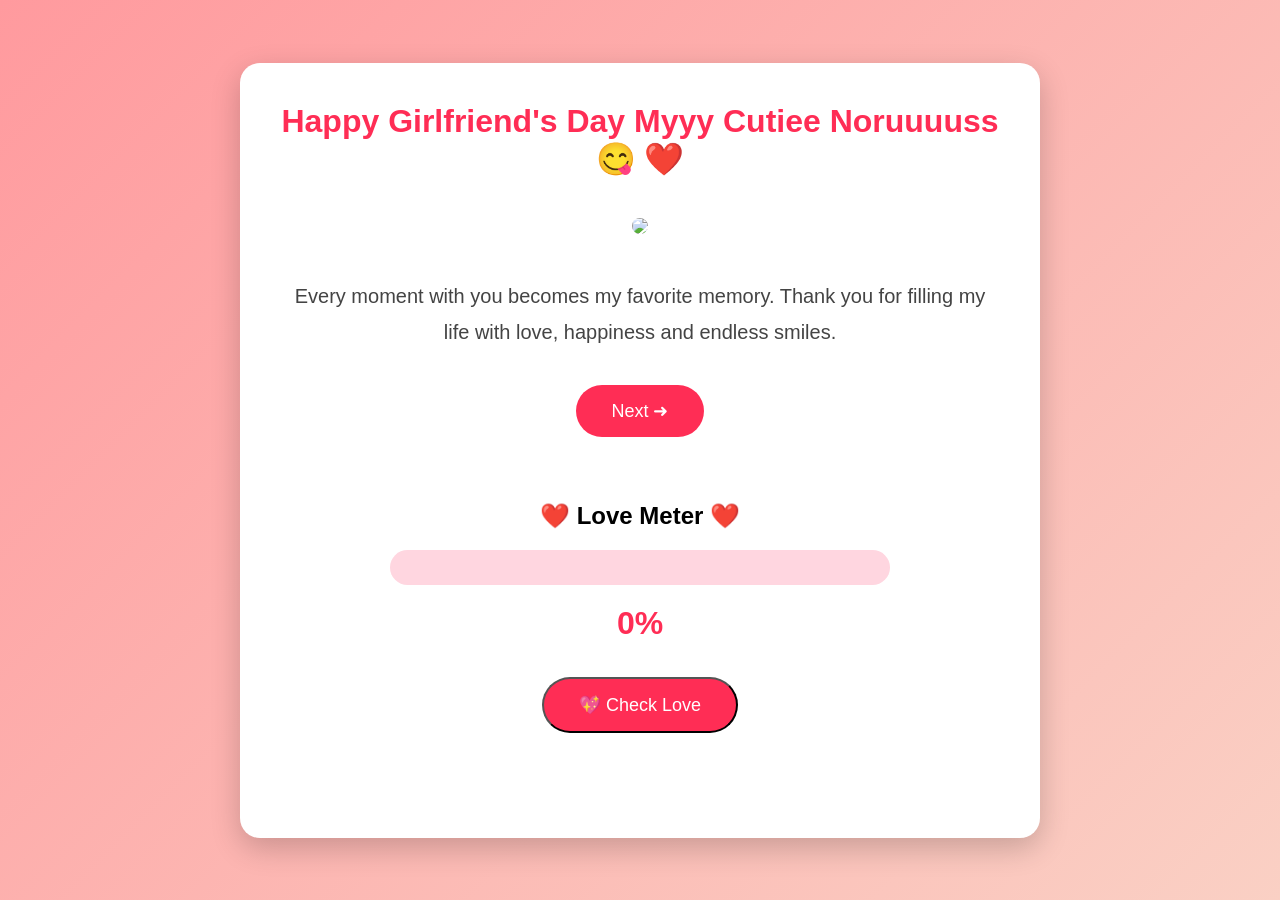
==== gf day/index.html @ 91c9f84e "Add files via upload" ====
<!DOCTYPE html>
<html lang="en">
<head>
<meta charset="UTF-8">
<meta name="viewport" content="width=device-width, initial-scale=1.0">
<title>Happy Girlfriend's Day❤️</title>
<link rel="stylesheet" href="style.css">
</head>
<body>
<body>
<div class="container">
<div id="hearts-container"></div>

<!-- Your other content -->

<script src="script.js"></script>
</body>

<h1>Happy Girlfriend's Day Myyy Cutiee Noruuuuss😋 ❤️</h1>

<img src="https://images.unsplash.com/photo-1516589091380-5d8e87df6999?w=800"
class="photo">

<p>
Every moment with you becomes my favorite memory.
Thank you for filling my life with love, happiness and endless smiles.
</p>

<a href="memories.html" class="btn">Next ➜</a>
<div class="love-meter">

    <h2>❤️ Love Meter ❤️</h2>

    <div class="meter">
        <div class="fill" id="fill"></div>
    </div>

    <h1 id="percent">0%</h1>

    <button onclick="startLoveMeter()" class="btn">
        💖 Check Love
    </button>

    <p id="result"></p>

</div>
</div>
<audio id="bgMusic" loop>
    <source src="music.mp3" type="audio/mpeg">
</audio>

<script>
const music = document.getElementById("bgMusic");

window.onload = () => {
    const time = localStorage.getItem("musicTime");
    if (time) music.currentTime = time;

    music.play().catch(() => {});
};

setInterval(() => {
    localStorage.setItem("musicTime", music.currentTime);
}, 1000);
</script>
</audio>
<script>

function startLoveMeter(){

let progress=0;

const fill=document.getElementById("fill");
const percent=document.getElementById("percent");
const result=document.getElementById("result");

result.innerHTML="";

const interval=setInterval(()=>{

progress++;

fill.style.width=progress+"%";
percent.innerHTML=progress+"%";

if(progress==25)
result.innerHTML="😊 Hmm... Looking good!";

if(progress==50)
result.innerHTML="🥰 Definitely something special...";

if(progress==75)
result.innerHTML="❤️ Almost there...";

if(progress>=100){

clearInterval(interval);

result.innerHTML="💖 100% Perfect Match! Happy Girlfriend's Day ❤️";

}

},30);

}

</script>

</body>
</html>
---- gf day/style.css ----
*{
margin:0;
padding:0;
box-sizing:border-box;
font-family:Arial,Helvetica,sans-serif;
}

body{
background:linear-gradient(135deg,#ff9a9e,#fad0c4);
display:flex;
justify-content:center;
align-items:center;
min-height:100vh;
padding:20px;
}

.container{
background:white;
width:90%;
max-width:800px;
padding:40px;
border-radius:20px;
text-align:center;
box-shadow:0 10px 30px rgba(0,0,0,.2);
animation:fade 1s;
}

h1{
color:#ff2d55;
margin-bottom:20px;
}

.photo{
width:100%;
border-radius:15px;
margin:20px 0;
}

.gallery{
display:grid;
grid-template-columns:repeat(auto-fit,minmax(180px,1fr));
gap:15px;
margin:20px 0;
}

.gallery img{
width:100%;
height:220px;
object-fit:cover;
border-radius:15px;
transition:.4s;
}

.gallery img:hover{
transform:scale(1.05);
}

p{
font-size:20px;
line-height:1.8;
margin:20px 0;
color:#444;
}

.letter{
font-size:24px;
font-style:italic;
color:#333;
white-space:pre-line;
}

.btn{
display:inline-block;
margin:15px;
padding:15px 35px;
background:#ff2d55;
color:white;
text-decoration:none;
border-radius:50px;
font-size:18px;
transition:.3s;
}

.btn:hover{
background:#e60039;
transform:translateY(-3px);
}

@keyframes fade{
from{
opacity:0;
transform:translateY(30px);
}
to{
opacity:1;
transform:translateY(0);
}
}
.buttons{
    position:relative;
    width:350px;
    height:180px;
    margin:30px auto;
}

.buttons button{
    padding:15px 35px;
    border:none;
    border-radius:40px;
    cursor:pointer;
    font-size:18px;
}

#yes{
    position:absolute;
    left:30px;
    top:60px;
    background:#ff2d55;
    color:white;
}

#no{
    position:absolute;
    left:200px;
    top:60px;
    background:#444;
    color:white;
}

.popup{
    position:fixed;
    top:0;
    left:0;
    width:100%;
    height:100%;
    background:rgba(0,0,0,.7);
    display:none;
    justify-content:center;
    align-items:center;
}

.box{
    background:white;
    padding:30px;
    border-radius:15px;
    text-align:center;
    color:#ff2d55;
}
.love-meter{
    margin:50px auto;
    text-align:center;
}

.meter{
    width:80%;
    max-width:500px;
    height:35px;
    background:#ffd6e0;
    border-radius:50px;
    margin:20px auto;
    overflow:hidden;
}

.fill{
    width:0%;
    height:100%;
    background:linear-gradient(90deg,#ff2d55,#ff7aa2);
    border-radius:50px;
    transition:width .2s;
}

#percent{
    color:#ff2d55;
    margin:20px;
}

#result{
    font-size:22px;
    color:#444;
    margin-top:20px;
    font-weight:bold;
}
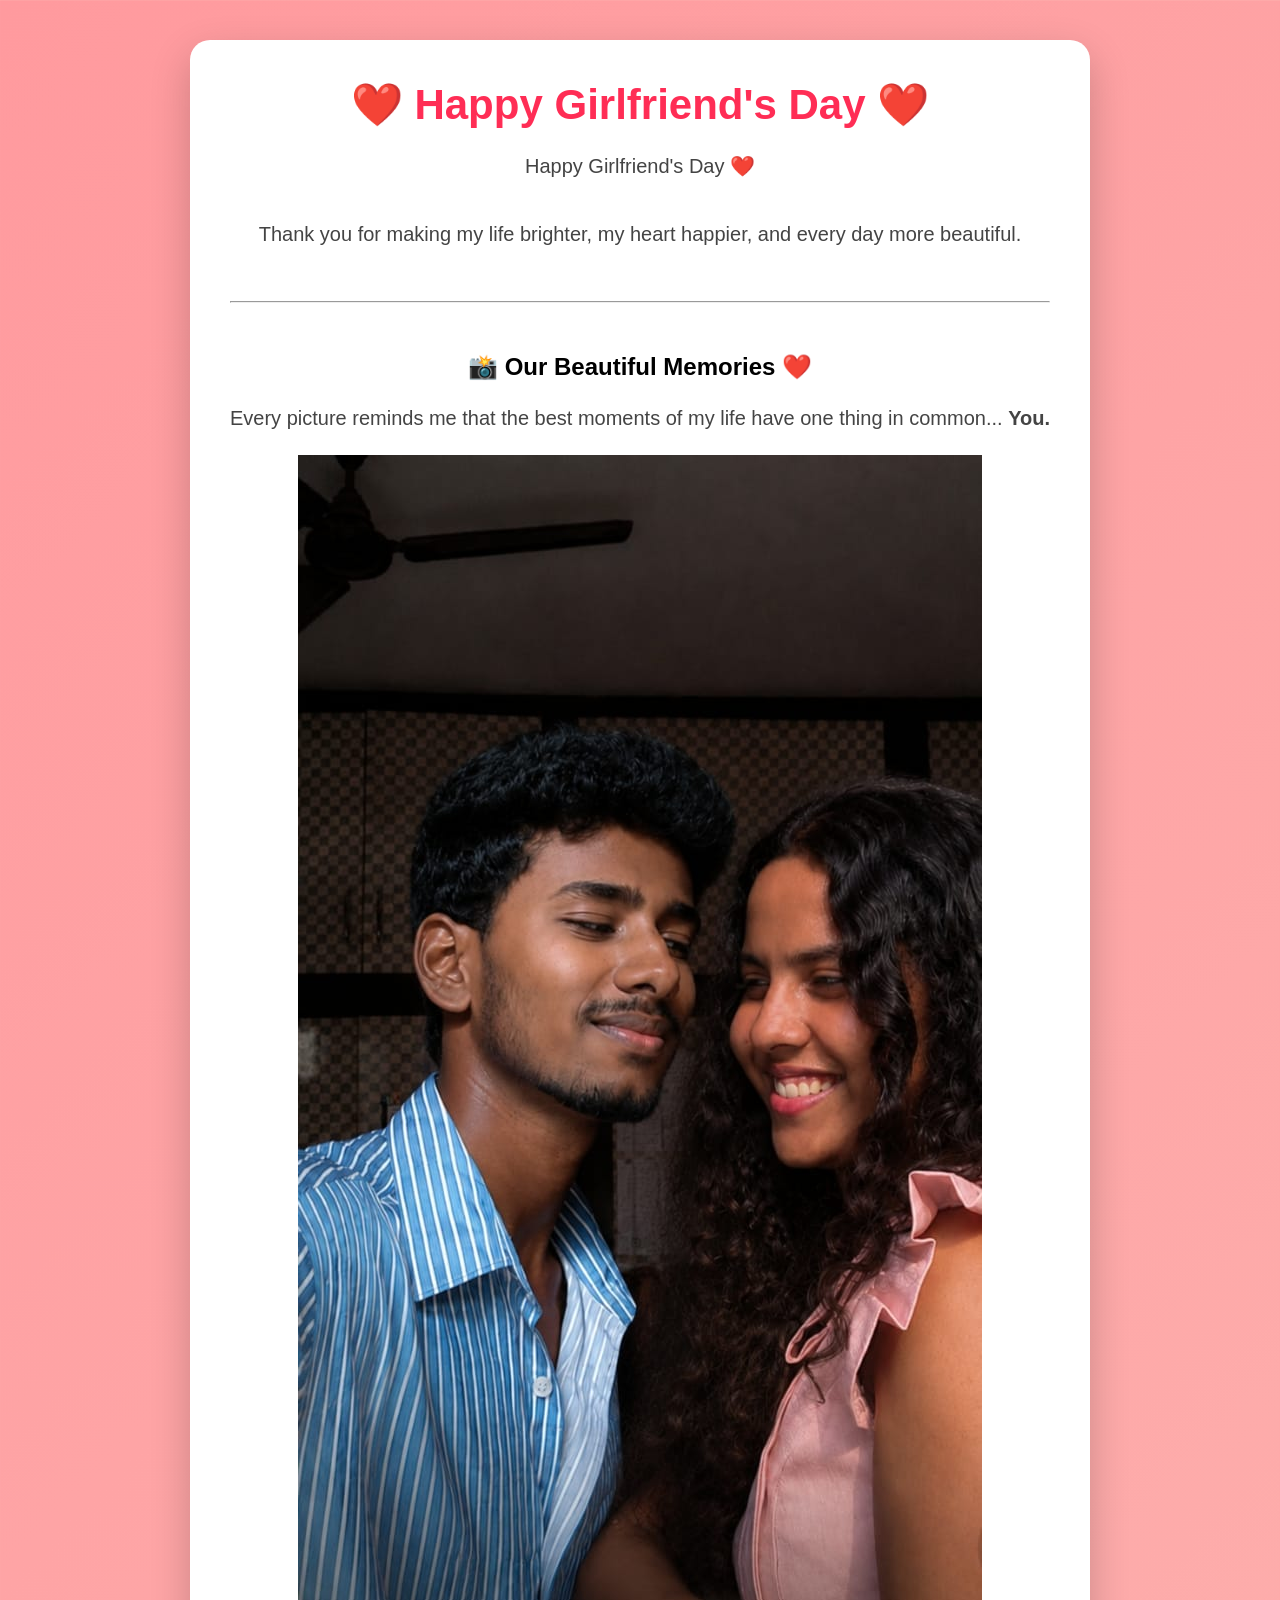
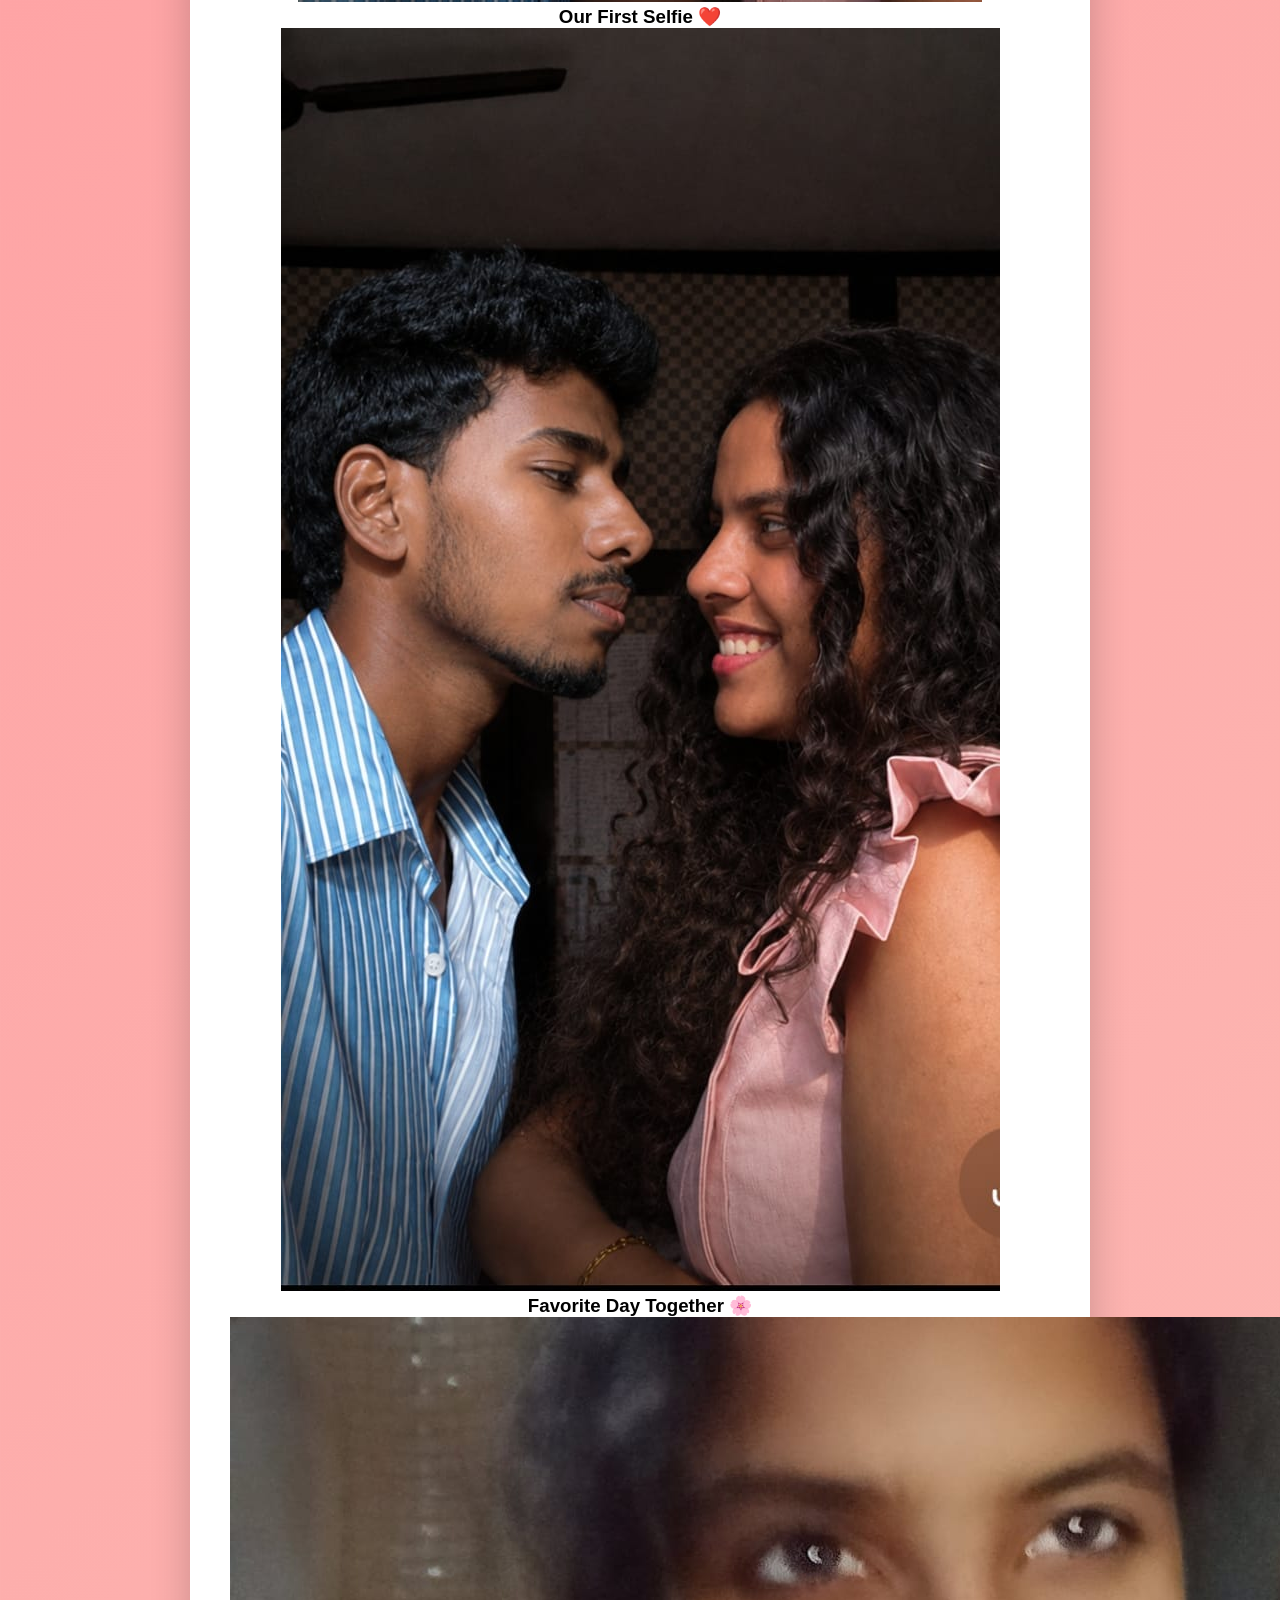
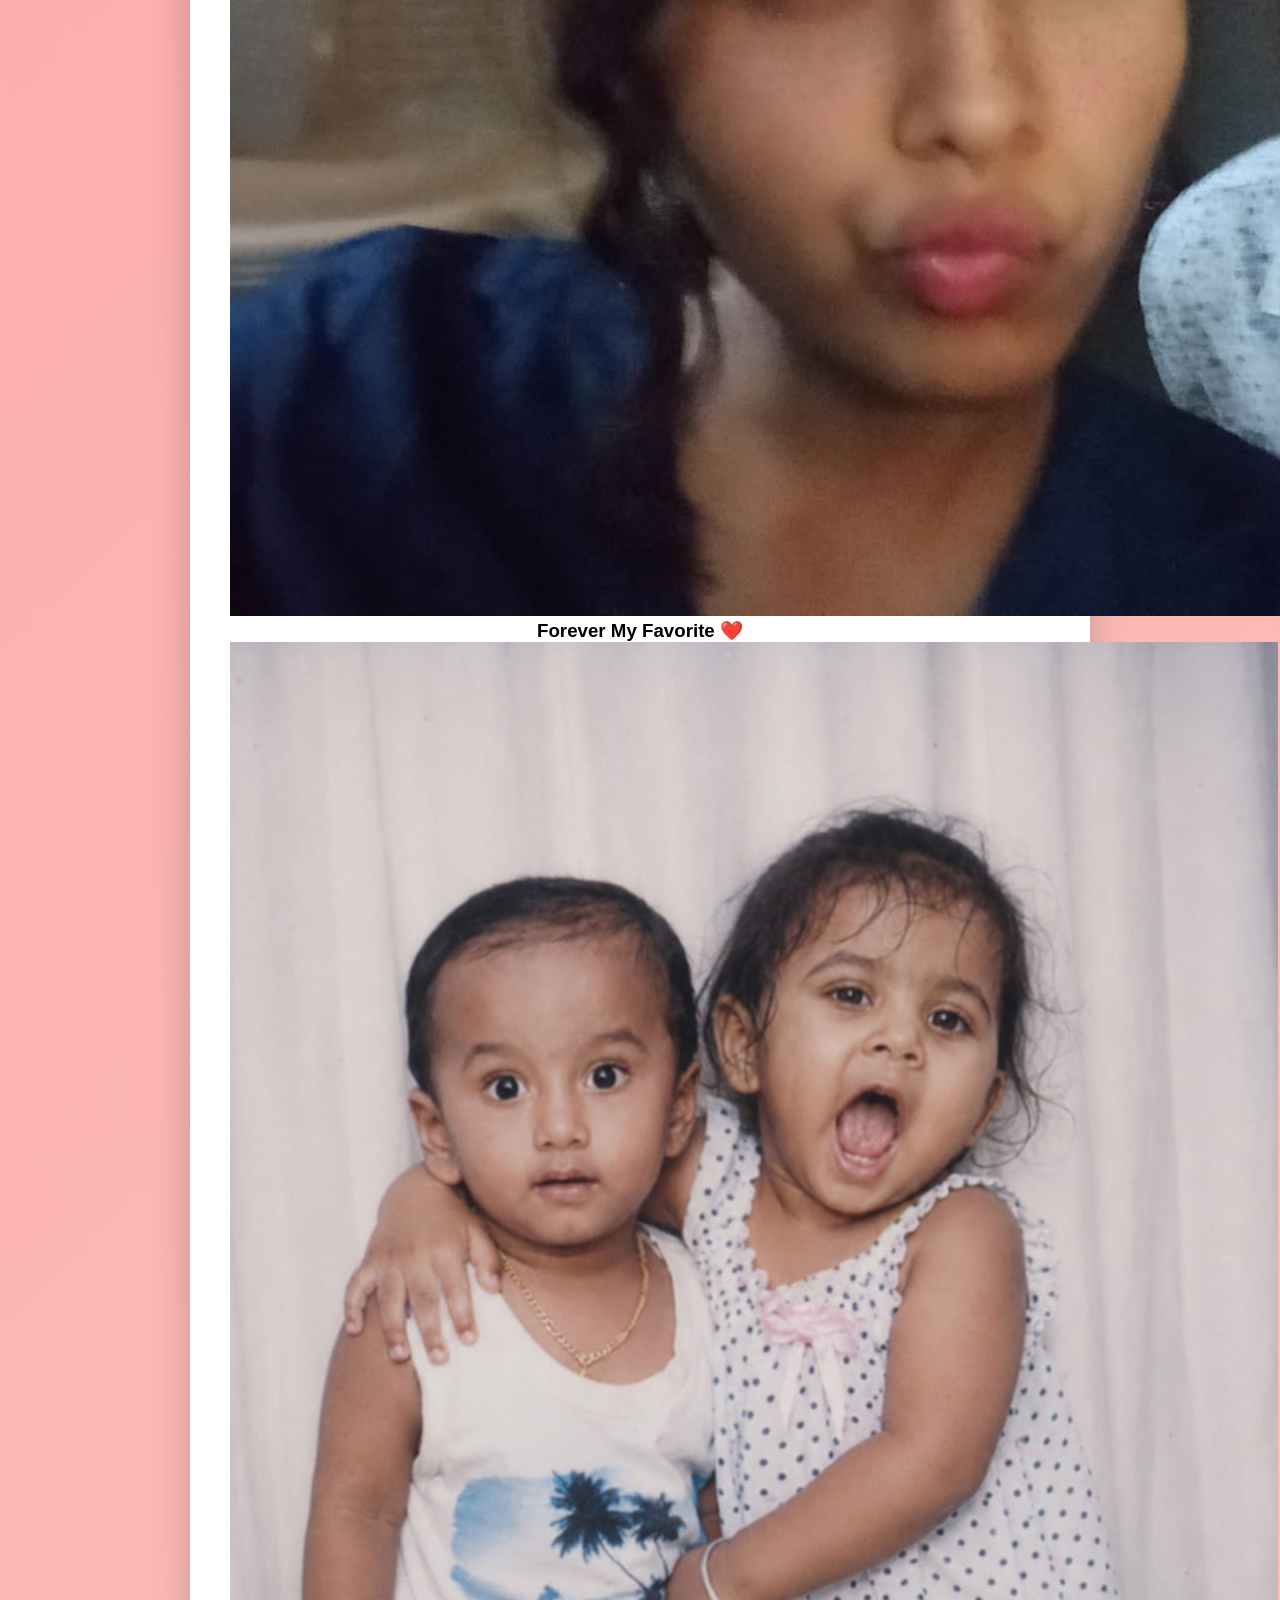
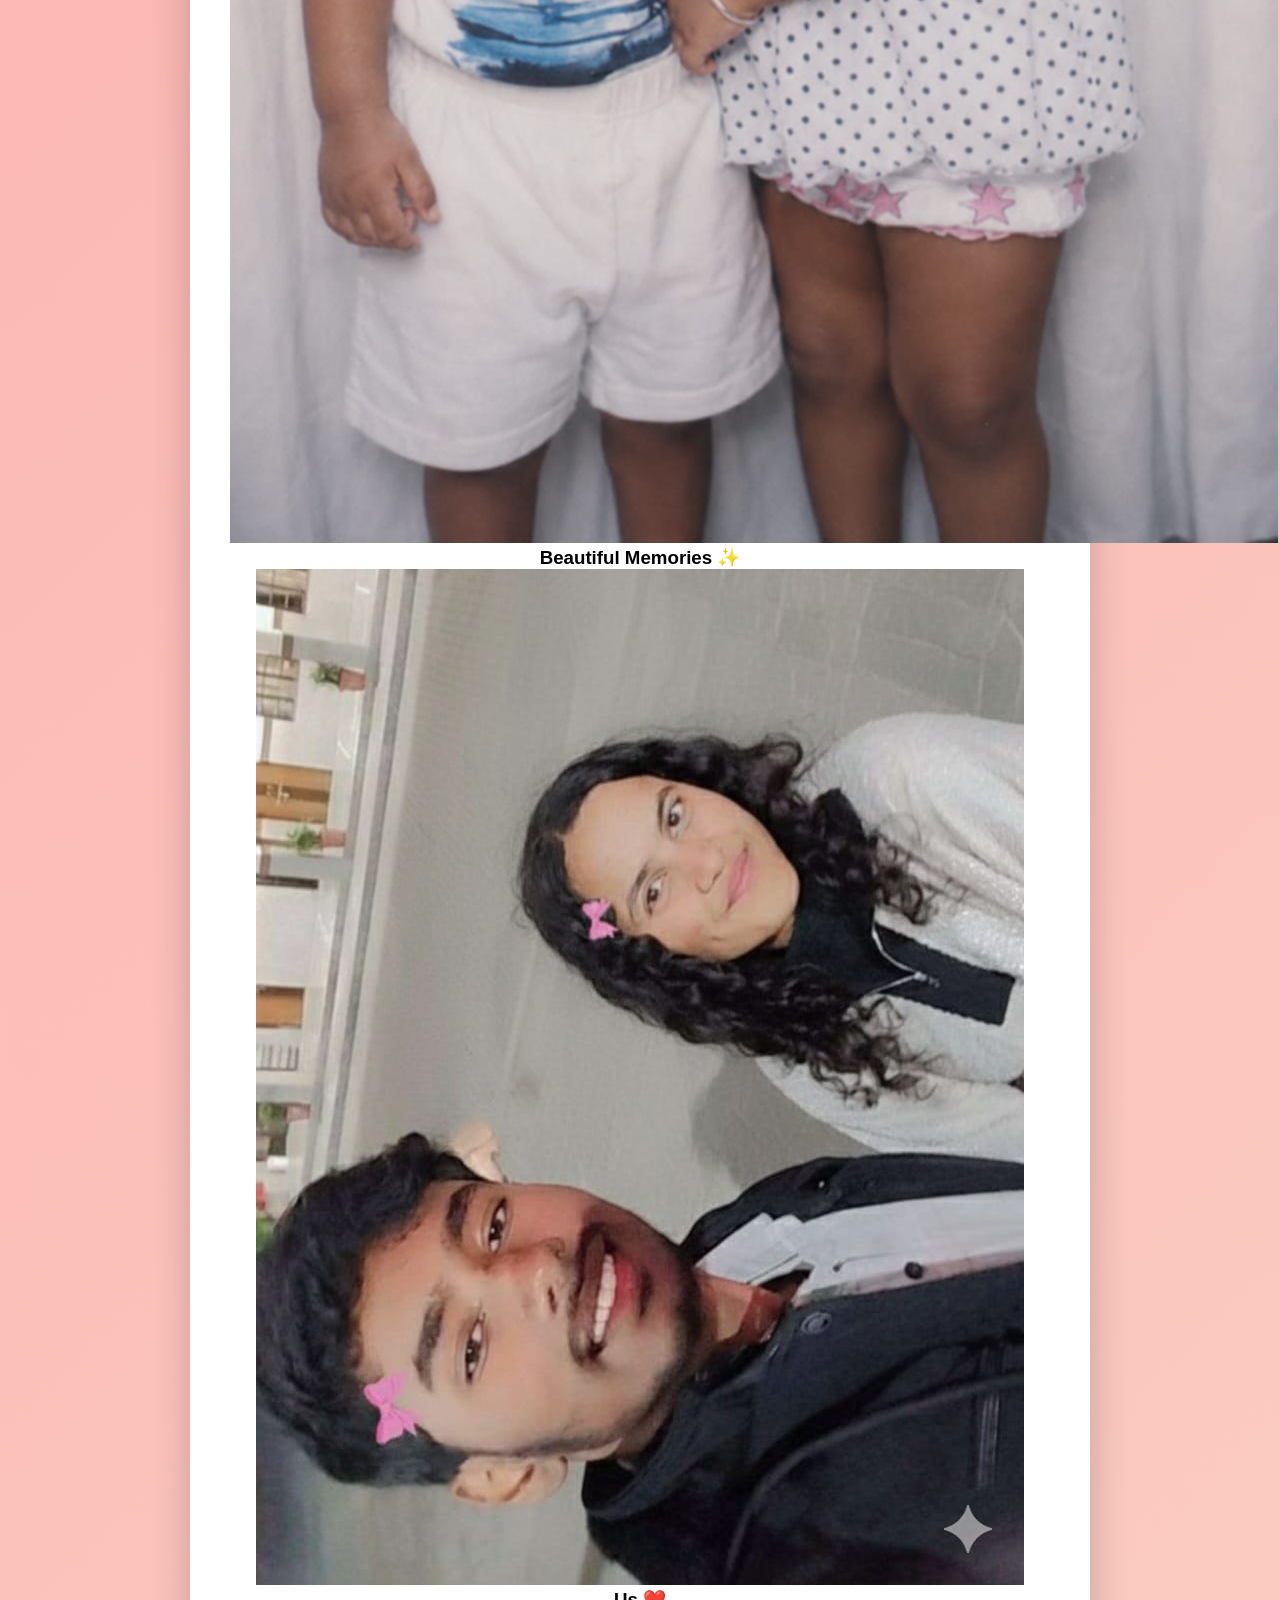
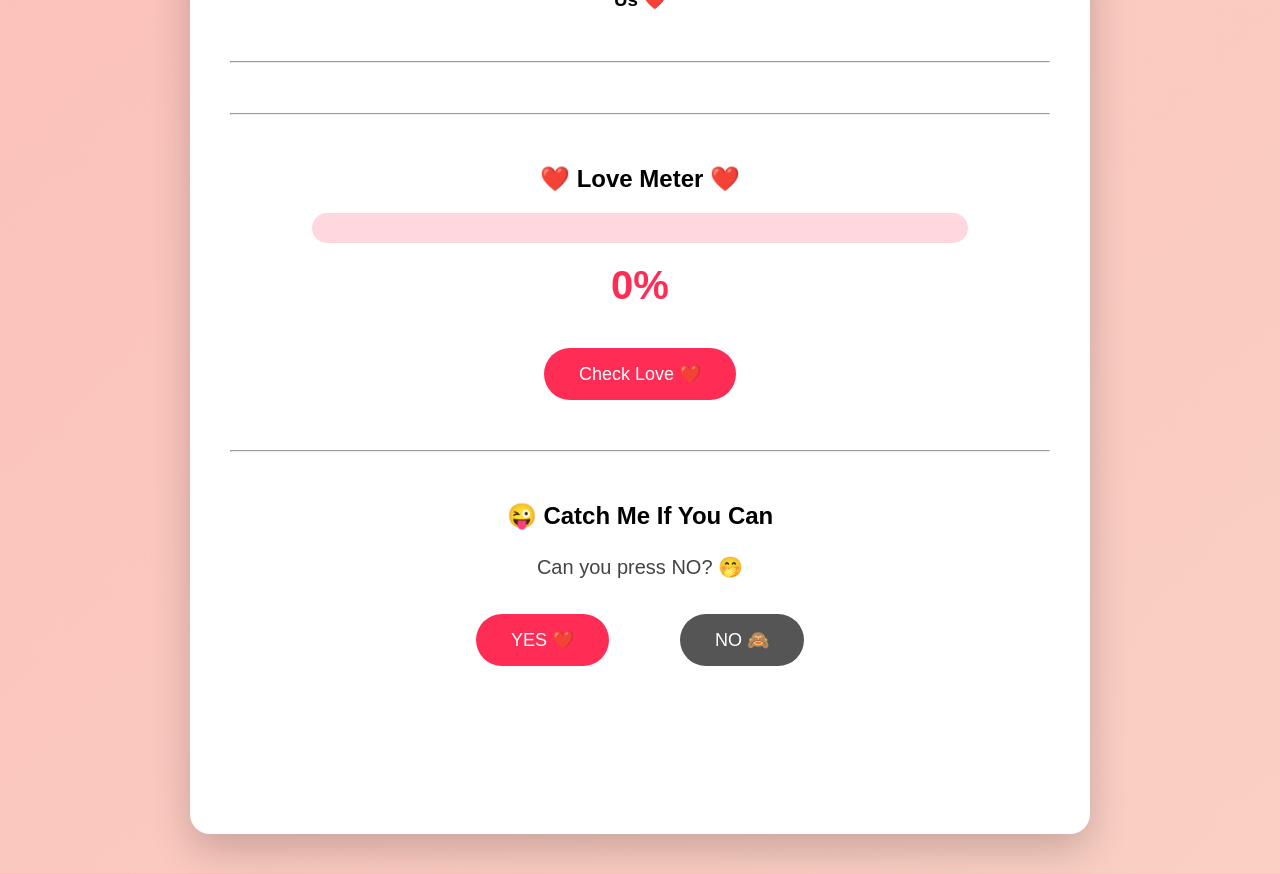
==== commit 1a2450d5: "Add files via upload" ====
--- a/gf day/index.html
+++ b/gf day/index.html
@@ -3,104 +3,481 @@
 <head>
 <meta charset="UTF-8">
 <meta name="viewport" content="width=device-width, initial-scale=1.0">
-<title>Happy Girlfriend's Day❤️</title>
-<link rel="stylesheet" href="style.css">
+
+<title>Happy Girlfriend's Day ❤️</title>
+
+<style>
+
+*{
+margin:0;
+padding:0;
+box-sizing:border-box;
+font-family:Arial,Helvetica,sans-serif;
+}
+
+body{
+background:linear-gradient(135deg,#ff9a9e,#fad0c4);
+overflow-x:hidden;
+min-height:100vh;
+display:flex;
+justify-content:center;
+align-items:center;
+padding:40px;
+}
+
+.container{
+background:white;
+width:90%;
+max-width:900px;
+padding:40px;
+border-radius:20px;
+text-align:center;
+box-shadow:0 15px 40px rgba(0,0,0,.2);
+position:relative;
+z-index:2;
+}
+
+h1{
+font-size:42px;
+color:#ff2d55;
+margin-bottom:20px;
+}
+
+p{
+font-size:20px;
+line-height:1.7;
+color:#444;
+margin:20px 0;
+}
+
+.btn{
+padding:15px 35px;
+background:#ff2d55;
+color:white;
+border:none;
+border-radius:40px;
+cursor:pointer;
+font-size:18px;
+margin-top:20px;
+}
+
+.btn:hover{
+transform:scale(1.05);
+}
+
+hr{
+margin:50px 0;
+}
+
+/* Floating Hearts */
+
+#hearts{
+position:fixed;
+left:0;
+top:0;
+width:100%;
+height:100%;
+pointer-events:none;
+overflow:hidden;
+z-index:1;
+}
+
+.heart{
+position:absolute;
+bottom:-50px;
+animation:float linear forwards;
+}
+
+@keyframes float{
+
+0%{
+transform:translateY(0) scale(.5);
+opacity:0;
+}
+
+20%{
+opacity:1;
+}
+
+100%{
+transform:translateY(-120vh) scale(1.6);
+opacity:0;
+}
+
+}
+
+/* Love Meter */
+
+.meter{
+
+width:80%;
+height:30px;
+background:#ffd8df;
+margin:20px auto;
+border-radius:30px;
+overflow:hidden;
+
+}
+
+.fill{
+
+height:100%;
+width:0;
+background:#ff2d55;
+transition:.1s;
+
+}
+
+#percent{
+
+font-size:40px;
+color:#ff2d55;
+
+}
+
+/* Catch Me */
+
+.buttons{
+
+position:relative;
+height:180px;
+margin-top:30px;
+
+}
+
+.buttons button{
+
+padding:15px 35px;
+border:none;
+border-radius:50px;
+font-size:18px;
+cursor:pointer;
+
+}
+
+#yes{
+
+background:#ff2d55;
+color:white;
+position:absolute;
+left:30%;
+
+}
+
+#no{
+
+background:#555;
+color:white;
+position:absolute;
+right:30%;
+
+}
+
+/* Popup */
+
+.popup{
+
+position:fixed;
+left:0;
+top:0;
+width:100%;
+height:100%;
+background:rgba(0,0,0,.7);
+display:none;
+justify-content:center;
+align-items:center;
+z-index:999;
+
+}
+
+.box{
+
+background:white;
+padding:40px;
+border-radius:20px;
+text-align:center;
+max-width:450px;
+
+}
+
+.box h2{
+
+color:#ff2d55;
+
+}
+
+.box button{
+
+margin-top:20px;
+padding:12px 30px;
+border:none;
+background:#ff2d55;
+color:white;
+border-radius:30px;
+cursor:pointer;
+
+}
+
+</style>
+
 </head>
 <body>
-<body>
+
+<div id="hearts"></div>
+
+<audio id="music" loop>
+<source src="music.mp3" type="audio/mpeg">
+</audio>
+
 <div class="container">
-<div id="hearts-container"></div>
-
-<!-- Your other content -->
-
-<script src="script.js"></script>
-</body>
-
-<h1>Happy Girlfriend's Day Myyy Cutiee Noruuuuss😋 ❤️</h1>
-
-<img src="https://images.unsplash.com/photo-1516589091380-5d8e87df6999?w=800"
-class="photo">
+
+<h1 id="typing"></h1>
 
 <p>
-Every moment with you becomes my favorite memory.
-Thank you for filling my life with love, happiness and endless smiles.
+Happy Girlfriend's Day ❤️<br><br>
+
+Thank you for making my life brighter,
+my heart happier,
+and every day more beautiful.
 </p>
-
-<a href="memories.html" class="btn">Next ➜</a>
-<div class="love-meter">
-
-    <h2>❤️ Love Meter ❤️</h2>
-
-    <div class="meter">
-        <div class="fill" id="fill"></div>
+<hr>
+
+<h2>📸 Our Beautiful Memories ❤️</h2>
+
+<p>
+Every picture reminds me that the best moments of my life have one thing in common...
+<strong>You.</strong>
+</p>
+
+<div class="gallery">
+
+    <div class="card">
+        <img src="photo1.jpg">
+        <h3>Our First Selfie ❤️</h3>
     </div>
 
-    <h1 id="percent">0%</h1>
-
-    <button onclick="startLoveMeter()" class="btn">
-        💖 Check Love
-    </button>
-
-    <p id="result"></p>
-
-</div>
-</div>
-<audio id="bgMusic" loop>
-    <source src="music.mp3" type="audio/mpeg">
-</audio>
+    <div class="card">
+        <img src="photo2.jpg">
+        <h3>Favorite Day Together 🌸</h3>
+    </div>
+
+    <div class="card">
+        <img src="photo4.jpg">
+        <h3>Forever My Favorite ❤️</h3>
+    </div>
+
+    <div class="card">
+        <img src="photo5.jpg">
+        <h3>Beautiful Memories ✨</h3>
+    </div>
+
+    <div class="card">
+        <img src="photo8.jpg">
+        <h3>Us ❤️</h3>
+    </div>
+
+</div>
+
+<hr>
+<hr>
+
+<h2>❤️ Love Meter ❤️</h2>
+
+<div class="meter">
+<div class="fill" id="fill"></div>
+</div>
+
+<h1 id="percent">0%</h1>
+
+<button class="btn" onclick="loveMeter()">
+
+Check Love ❤️
+
+</button>
+
+<p id="loveText"></p>
+
+<hr>
+
+<h2>😜 Catch Me If You Can</h2>
+
+<p>Can you press NO? 🤭</p>
+
+<div class="buttons">
+
+<button id="yes">
+
+YES ❤️
+
+</button>
+
+<button id="no">
+
+NO 🙈
+
+</button>
+
+</div>
+
+</div>
+
+<div class="popup" id="popup">
+
+<div class="box">
+
+<h2>❤️ I Knew It ❤️</h2>
+
+<p>
+
+Happy Girlfriend's Day ❤️<br><br>
+
+You're my favorite person,
+my best friend,
+and the love of my life.
+
+</p>
+
+<button onclick="closePopup()">
+
+Love You ❤️
+
+</button>
+
+</div>
+
+</div>
 
 <script>
-const music = document.getElementById("bgMusic");
-
-window.onload = () => {
-    const time = localStorage.getItem("musicTime");
-    if (time) music.currentTime = time;
-
-    music.play().catch(() => {});
-};
-
-setInterval(() => {
-    localStorage.setItem("musicTime", music.currentTime);
-}, 1000);
-</script>
-</audio>
-<script>
-
-function startLoveMeter(){
-
-let progress=0;
+
+/* Start music after first click */
+
+document.addEventListener("click",function(){
+
+document.getElementById("music").play();
+
+},{once:true});
+
+/* Typing */
+
+const text="❤️ Happy Girlfriend's Day ❤️";
+
+let i=0;
+
+function type(){
+
+if(i<text.length){
+
+document.getElementById("typing").innerHTML+=text.charAt(i);
+
+i++;
+
+setTimeout(type,80);
+
+}
+
+}
+
+type();
+
+/* Floating Hearts */
+
+setInterval(()=>{
+
+const heart=document.createElement("div");
+
+heart.className="heart";
+
+const emojis=["❤️","💖","💕","💗","💘","💞"];
+
+heart.innerHTML=emojis[Math.floor(Math.random()*emojis.length)];
+
+heart.style.left=Math.random()*100+"vw";
+
+heart.style.fontSize=(15+Math.random()*30)+"px";
+
+heart.style.animationDuration=(4+Math.random()*4)+"s";
+
+document.getElementById("hearts").appendChild(heart);
+
+setTimeout(()=>{
+
+heart.remove();
+
+},8000);
+
+},300);
+
+/* Love Meter */
+
+function loveMeter(){
+
+let value=0;
 
 const fill=document.getElementById("fill");
+
 const percent=document.getElementById("percent");
-const result=document.getElementById("result");
-
-result.innerHTML="";
-
-const interval=setInterval(()=>{
-
-progress++;
-
-fill.style.width=progress+"%";
-percent.innerHTML=progress+"%";
-
-if(progress==25)
-result.innerHTML="😊 Hmm... Looking good!";
-
-if(progress==50)
-result.innerHTML="🥰 Definitely something special...";
-
-if(progress==75)
-result.innerHTML="❤️ Almost there...";
-
-if(progress>=100){
-
-clearInterval(interval);
-
-result.innerHTML="💖 100% Perfect Match! Happy Girlfriend's Day ❤️";
-
-}
-
-},30);
+
+const txt=document.getElementById("loveText");
+
+txt.innerHTML="";
+
+const run=setInterval(()=>{
+
+value++;
+
+fill.style.width=value+"%";
+
+percent.innerHTML=value+"%";
+
+if(value>=100){
+
+clearInterval(run);
+
+percent.innerHTML="9999% ❤️";
+
+txt.innerHTML="💖 Error: Too much love detected! System overloaded ❤️";
+
+}
+
+},20);
+
+}
+
+/* Catch Me */
+
+const no=document.getElementById("no");
+
+function move(){
+
+const x=Math.random()*(window.innerWidth-120);
+
+const y=Math.random()*(window.innerHeight-80);
+
+no.style.position="fixed";
+
+no.style.left=x+"px";
+
+no.style.top=y+"px";
+
+}
+
+no.addEventListener("mouseover",move);
+
+no.addEventListener("click",move);
+
+/* Yes Button */
+
+document.getElementById("yes").onclick=function(){
+
+document.getElementById("popup").style.display="flex";
+
+}
+
+/* Close */
+
+function closePopup(){
+
+document.getElementById("popup").style.display="none";
 
 }
 
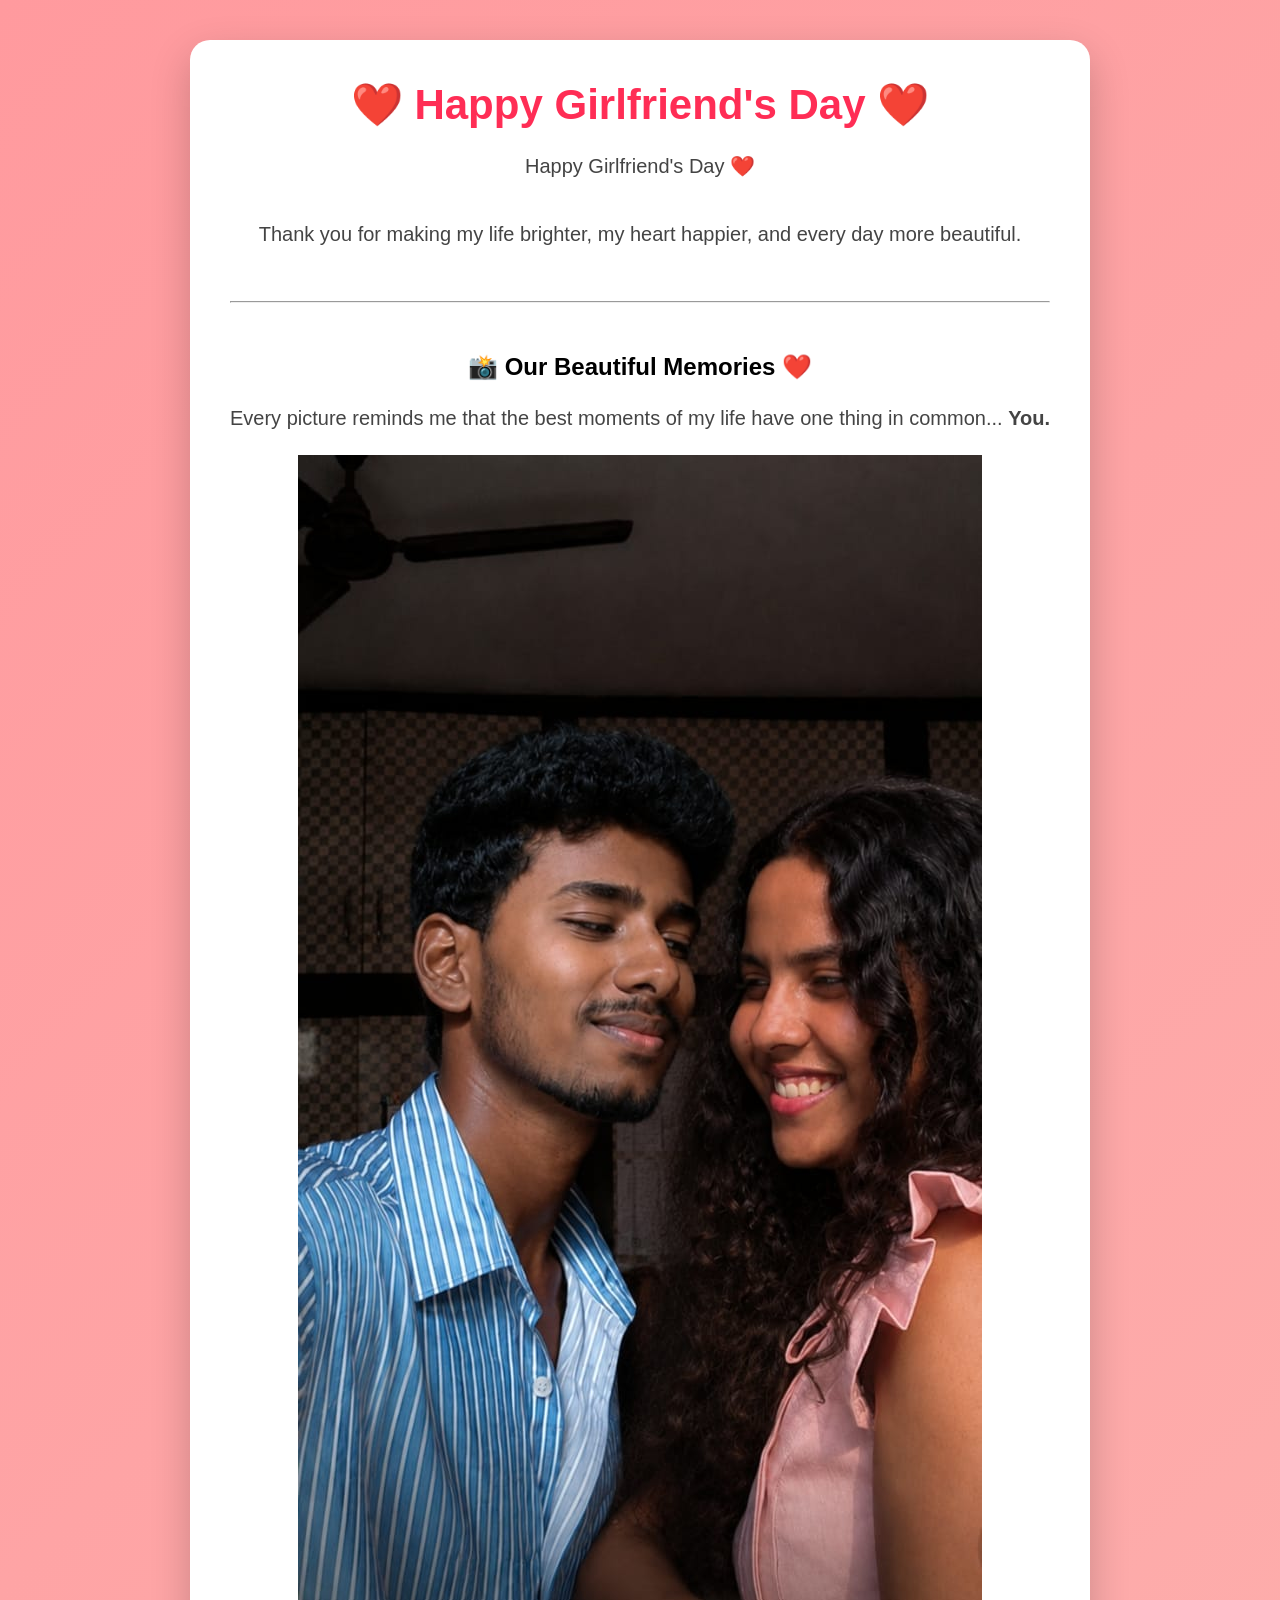
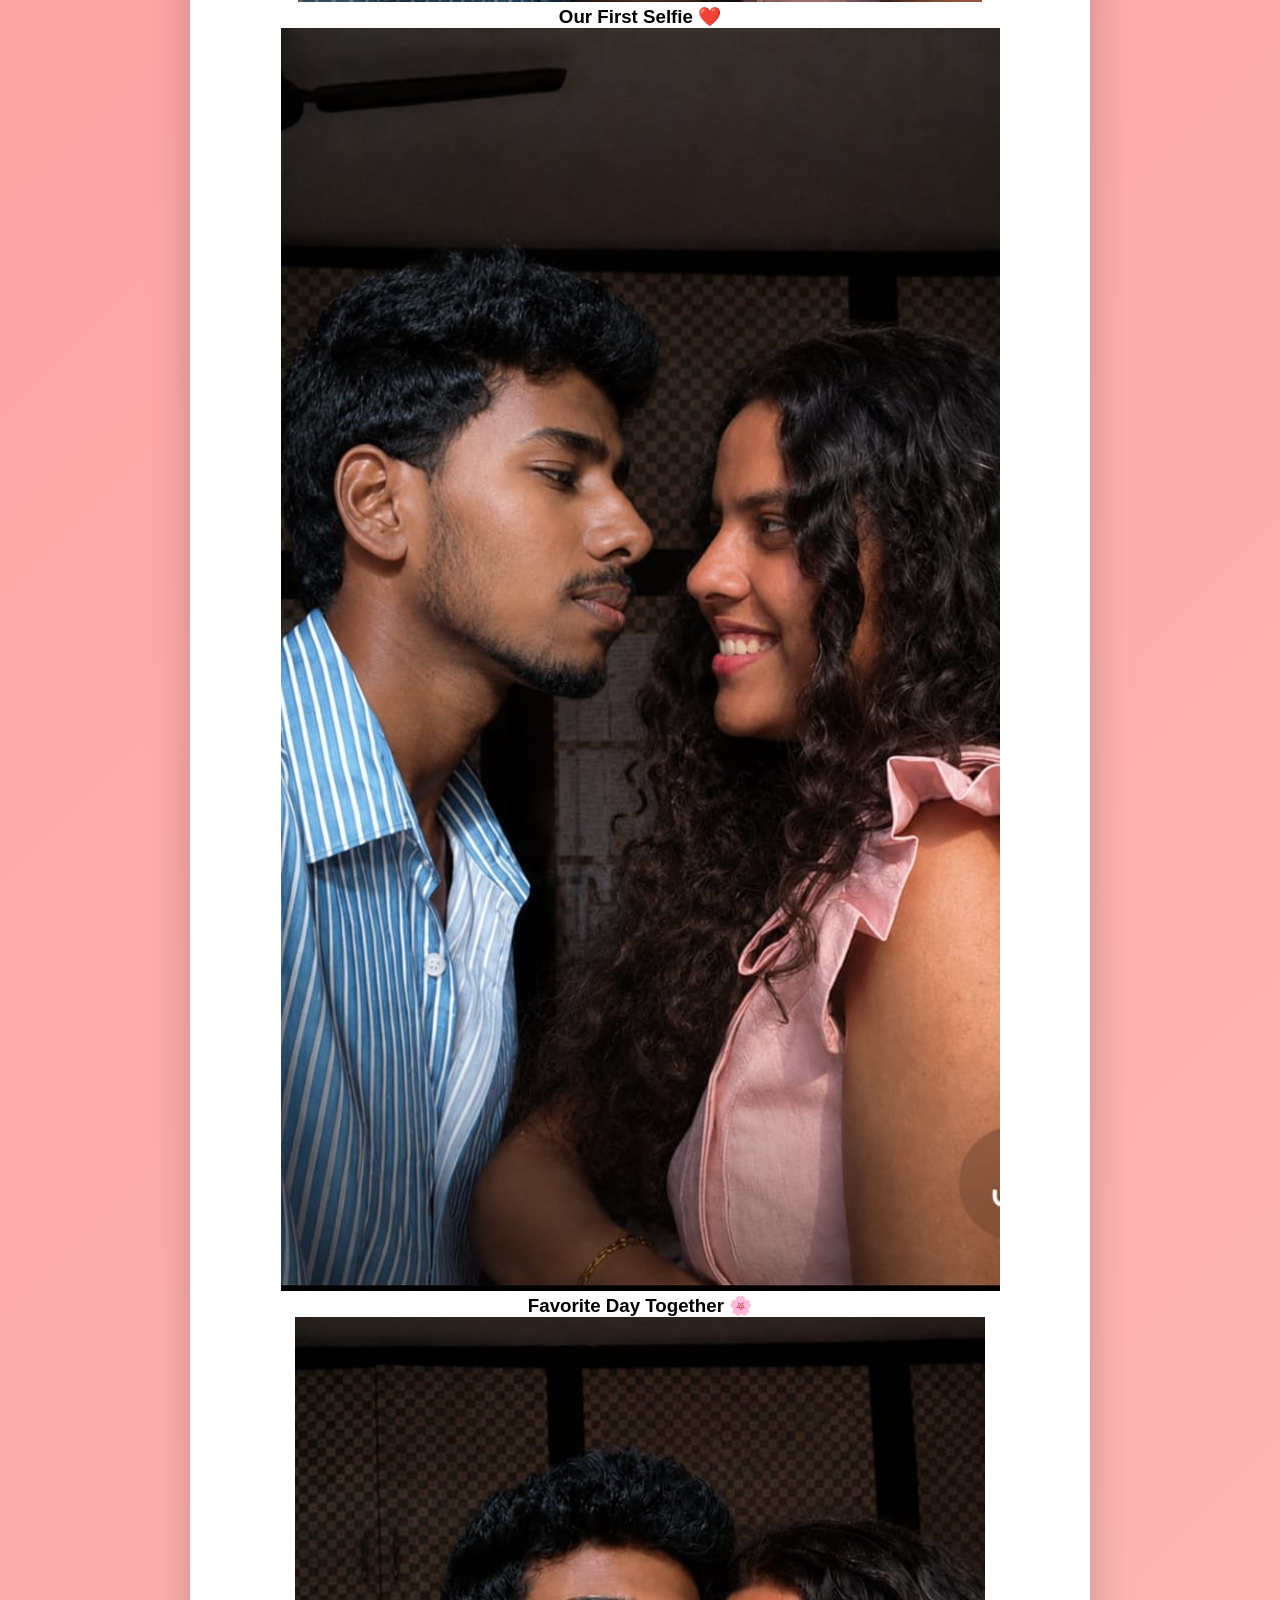
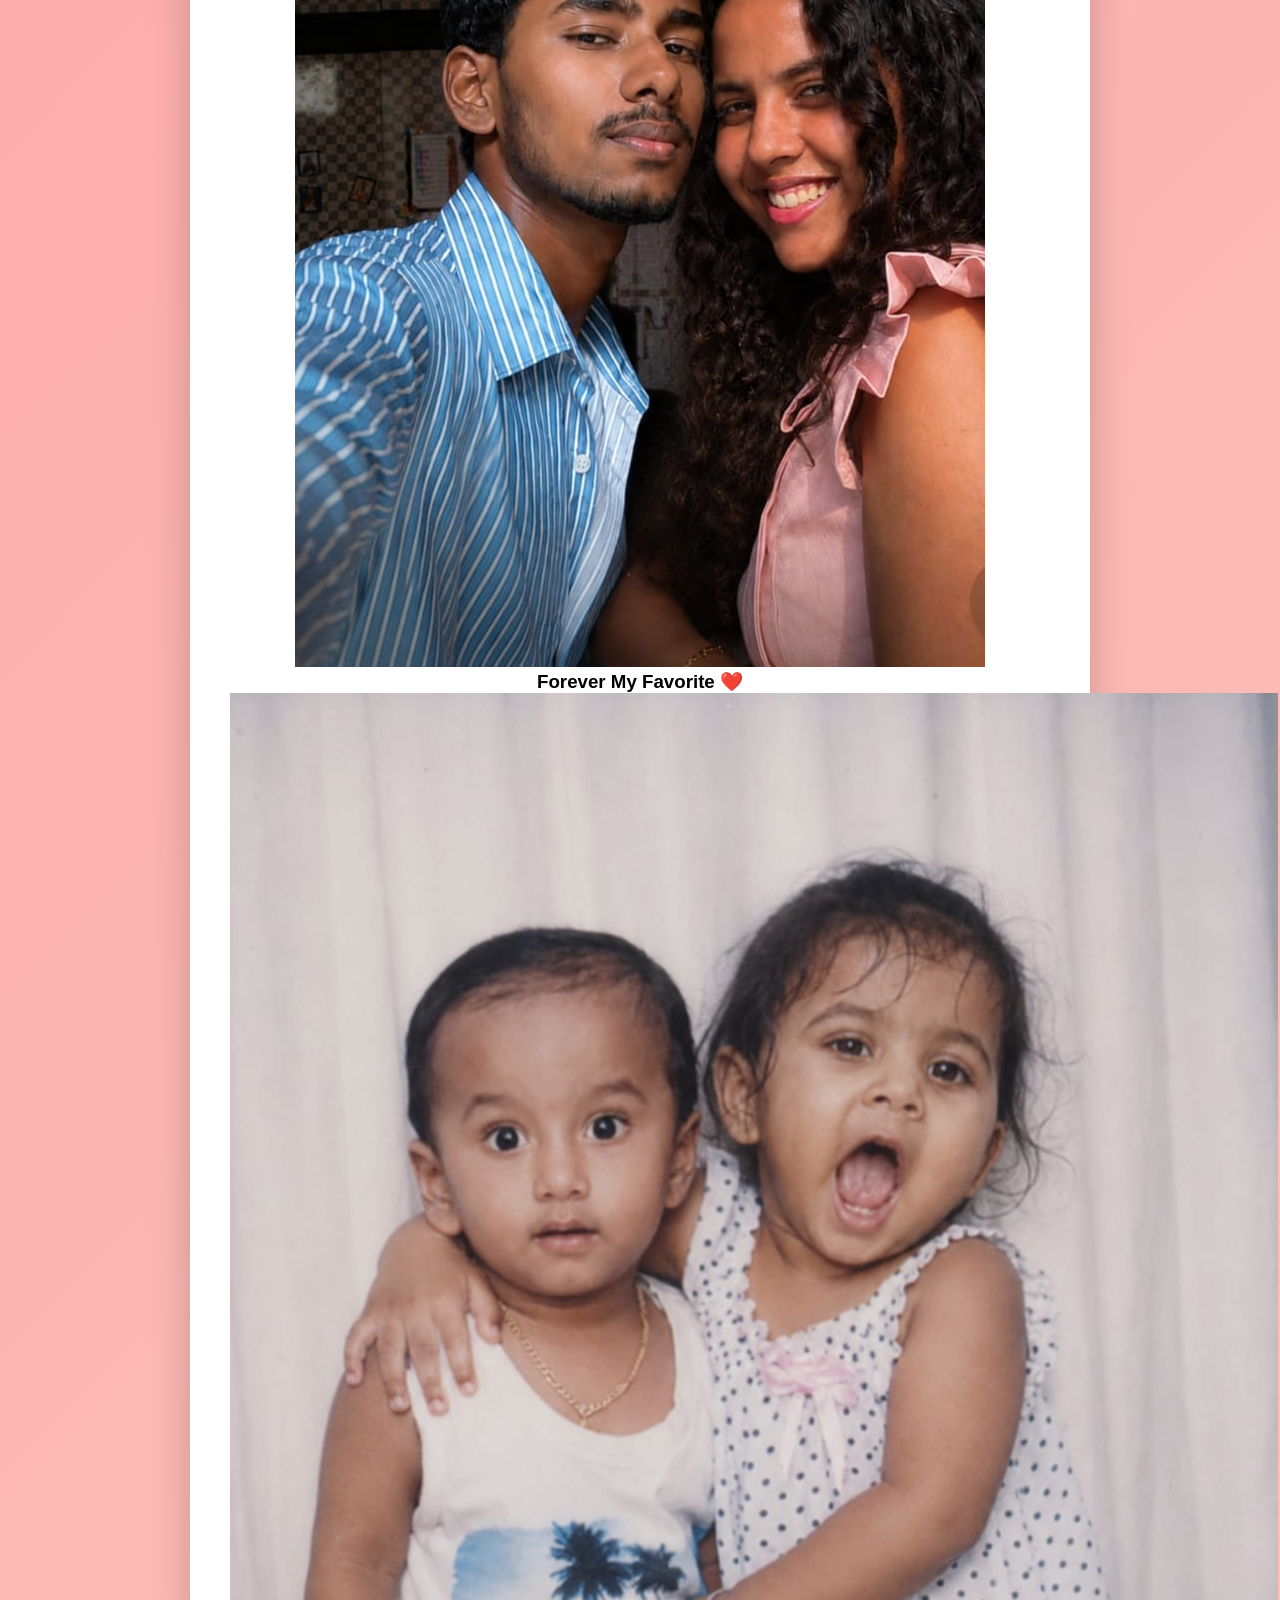
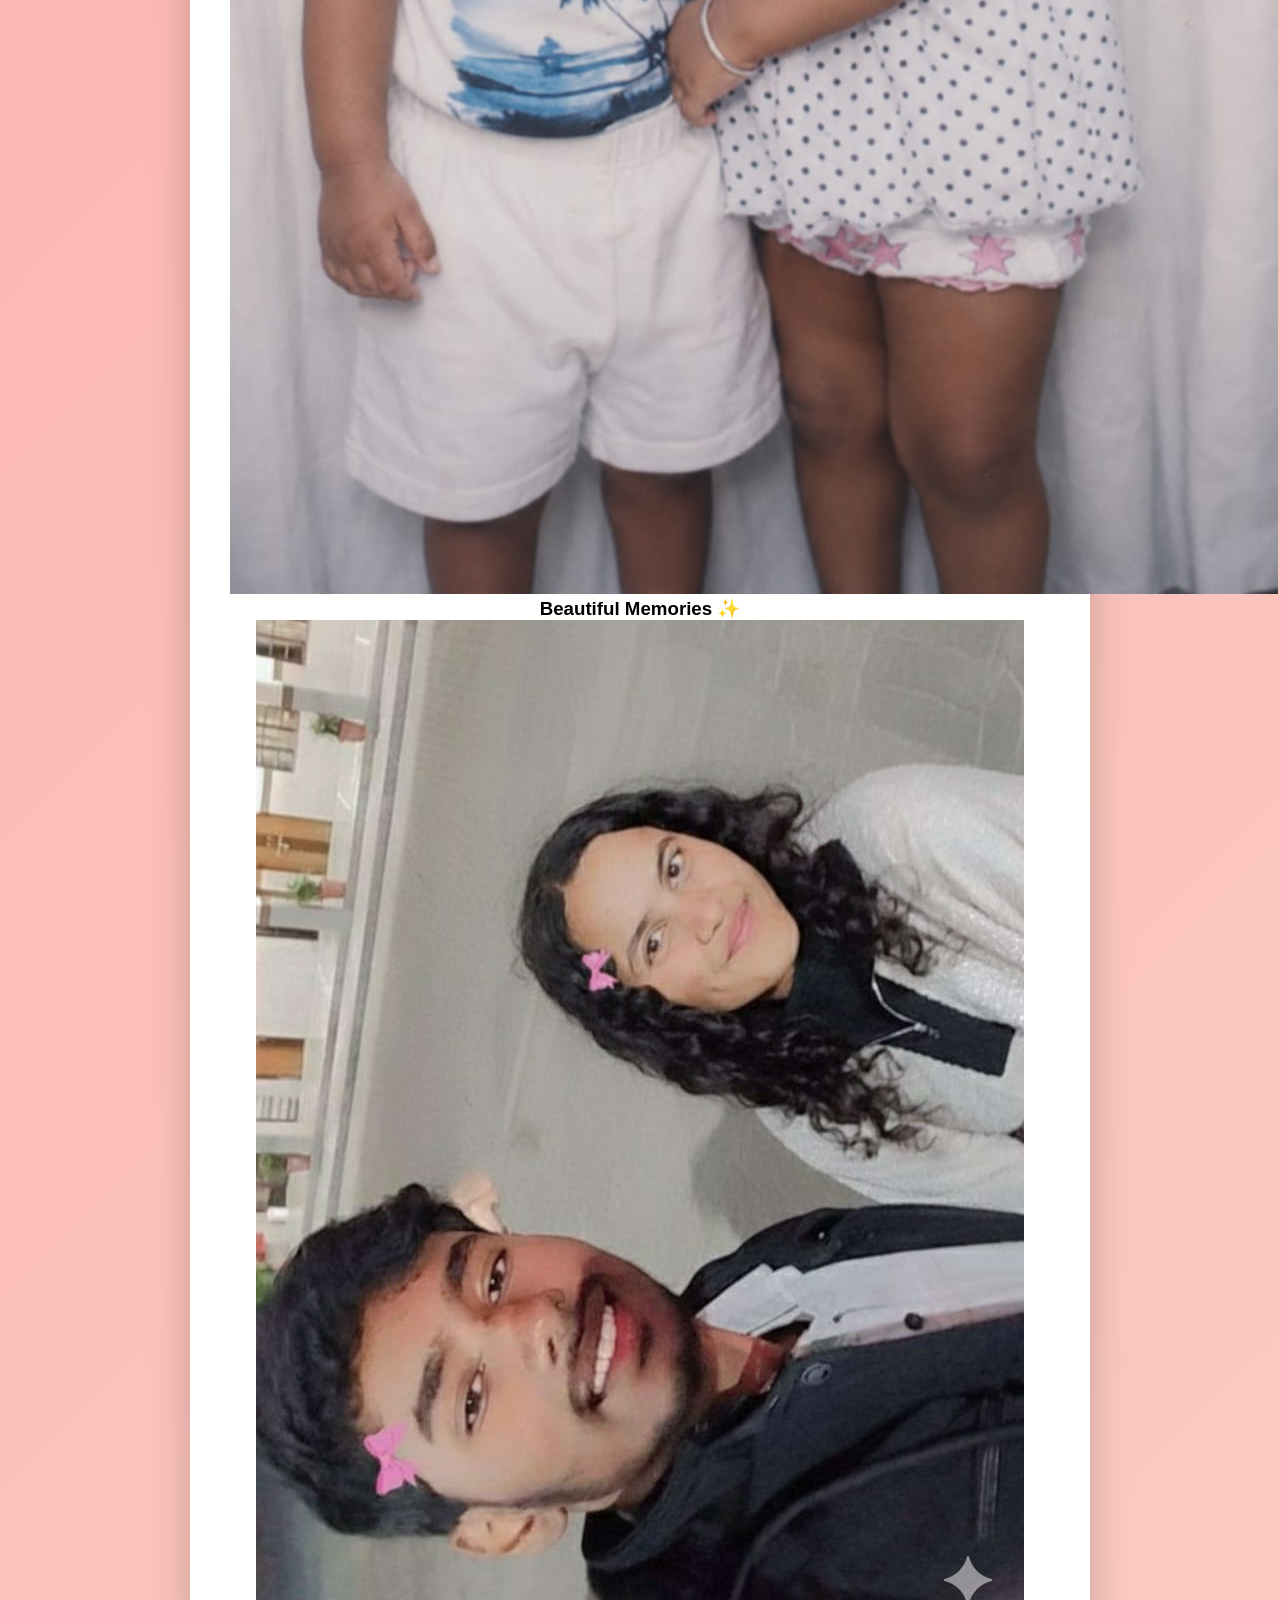
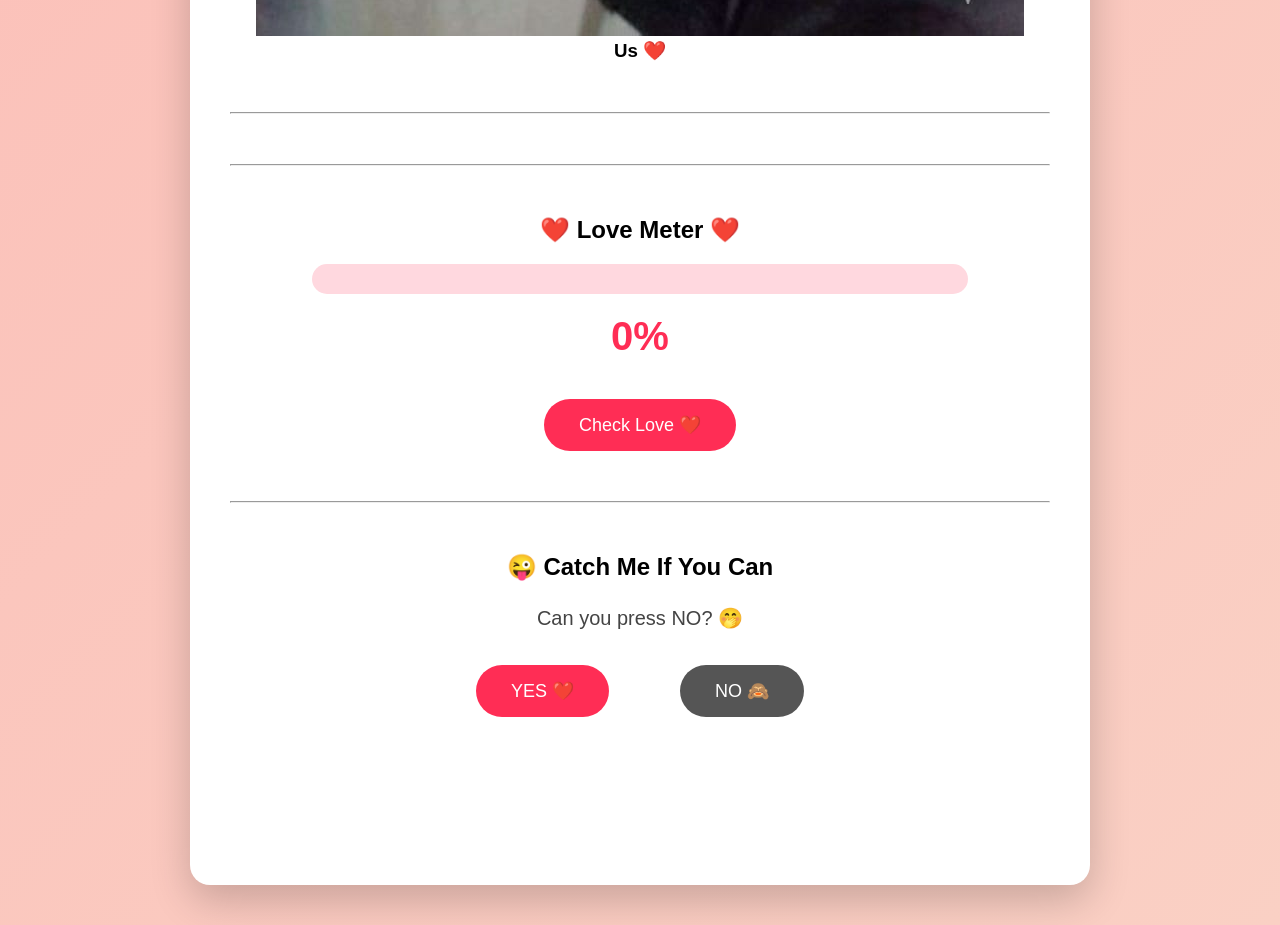
==== commit 83891107: "Update index.html" ====
--- a/gf day/index.html
+++ b/gf day/index.html
@@ -262,7 +262,7 @@
     </div>
 
     <div class="card">
-        <img src="photo4.jpg">
+        <img src="photo3.jpg">
         <h3>Forever My Favorite ❤️</h3>
     </div>
 
@@ -484,4 +484,4 @@
 </script>
 
 </body>
-</html>+</html>
